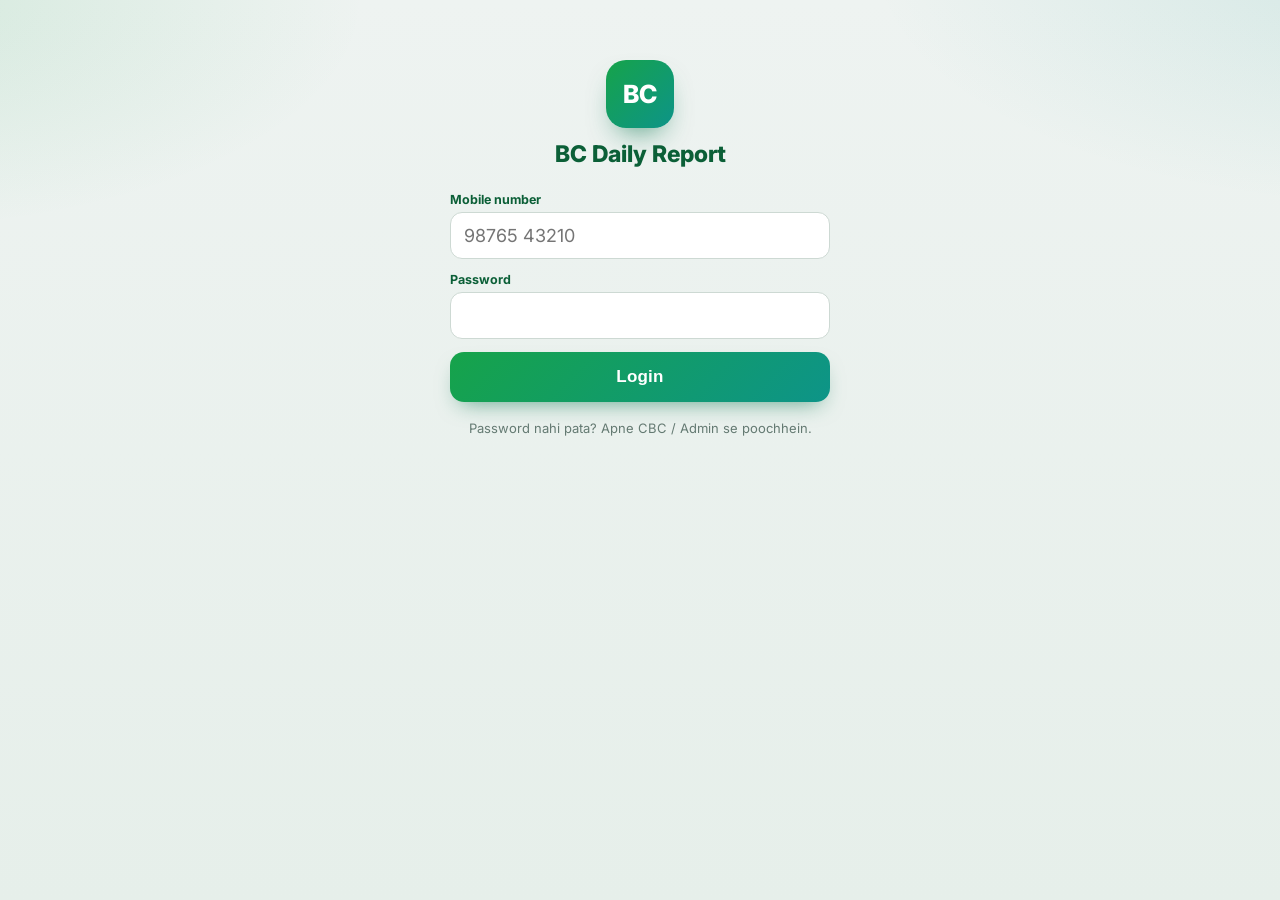
==== public/app/index.html @ 0d265304 "feat: self-hosted in-app 1:1 video/voice calling (WebRTC, no Jitsi) Own calling on our own stack: PH" ====
<!doctype html>
<html lang="hi">
<head>
<meta charset="utf-8">
<meta name="viewport" content="width=device-width, initial-scale=1, viewport-fit=cover">
<meta name="theme-color" content="#16a34a">
<meta name="apple-mobile-web-app-capable" content="yes">
<meta name="apple-mobile-web-app-status-bar-style" content="default">
<meta name="apple-mobile-web-app-title" content="BC Report">
<link rel="apple-touch-icon" href="apple-touch-icon.png">
<title>BC Report</title>
<link rel="manifest" href="manifest.json">
<link rel="stylesheet" href="app.css?v=14">
</head>
<body>
<div id="app">
  <div class="splash">BC Report…</div>
</div>
<div id="toast" class="toast"></div>
<script src="call.js?v=14"></script>
<script src="app.js?v=14"></script>
</body>
</html>
---- public/app/app.css ----
@import url('https://fonts.googleapis.com/css2?family=Inter:wght@400;500;600;700;800&family=Noto+Sans+Devanagari:wght@400;500;600;700&display=swap');

/* ============================================================
   BC Daily Report — Mobile app (PWA + Android WebView)
   Bento Grid UI: rounded tiles, soft shadows, emerald gradient.
   Class names preserved; mobile tap targets kept large.
   ============================================================ */

:root {
  --accent: #16a34a;
  --accent-2: #0d9488;
  --accent-ink: #0b5f37;
  --accent-grad: linear-gradient(135deg, #16a34a 0%, #0d9488 100%);
  --accent-soft: #e9f7ef;
  --bg: #eef2f0;
  --surface: #ffffff;
  --ink: #142019;
  --muted: #647a72;
  --line: #e3ebe7;
  --radius: 20px;
  --shadow: 0 8px 24px -14px rgba(16,50,36,.35);
  --shadow-sm: 0 2px 10px -4px rgba(16,50,36,.18);
}

* { box-sizing: border-box; }
html, body {
  margin: 0; height: 100%;
  font-family: 'Inter', 'Noto Sans Devanagari', system-ui, -apple-system, "Segoe UI", Roboto, sans-serif;
  background:
    radial-gradient(900px 420px at 110% -5%, rgba(13,148,136,.12), transparent 60%),
    radial-gradient(900px 420px at -10% 0%, rgba(22,163,74,.12), transparent 55%),
    linear-gradient(180deg, #eef3f1 0%, #e6efea 100%);
  background-attachment: fixed;
  color: var(--ink);
  -webkit-font-smoothing: antialiased;
}

.splash { display: flex; height: 100vh; align-items: center; justify-content: center; font-size: 22px; color: var(--accent-ink); font-weight: 700; letter-spacing: .3px; }

/* ---------- Header ---------- */
.top {
  position: sticky; top: 0; z-index: 5;
  background: var(--accent-grad);
  color: #fff;
  padding: 16px 18px calc(16px + env(safe-area-inset-top, 0px));
  padding-top: calc(16px + env(safe-area-inset-top, 0px));
  display: flex; align-items: center; gap: 10px;
  border-bottom-left-radius: 22px; border-bottom-right-radius: 22px;
  box-shadow: 0 10px 26px -16px rgba(13,100,70,.8);
}
.top h1 { font-size: 19px; margin: 0; flex: 1; font-weight: 800; letter-spacing: .2px; }
.top .sub { font-size: 12px; opacity: .9; font-weight: 500; }

/* ---------- Page shell ---------- */
.page { padding: 14px 13px 96px; max-width: 640px; margin: 0 auto; }

/* ---------- Bento cards ---------- */
.card {
  background: var(--surface);
  border: 1px solid var(--line);
  border-radius: var(--radius);
  padding: 15px;
  margin-bottom: 13px;
  box-shadow: var(--shadow-sm);
}
.card h2 { font-size: 16px; margin: 0 0 12px; font-weight: 800; letter-spacing: -.2px; }
.muted { color: var(--muted); font-size: 13px; }

/* ---------- Bento grid of report fields ---------- */
.grid { display: grid; grid-template-columns: 1fr 1fr; gap: 11px; }
.field { background: var(--surface); }
.grid .field {
  background: var(--accent-soft);
  border: 1px solid #d7ecdf;
  border-radius: 14px;
  padding: 10px 11px;
}
.field label { display: block; font-size: 12.5px; font-weight: 700; margin-bottom: 5px; color: var(--accent-ink); }
.field.off label { color: #a46200; }
.grid .field.off { background: #fff8ea; border-color: #f3e2bd; }

input, textarea {
  width: 100%; font-size: 18px; padding: 12px 13px;
  border: 1px solid #cdd9d3; border-radius: 12px; background: #fff;
  font-family: inherit; color: var(--ink);
  transition: border-color .15s ease, box-shadow .15s ease;
}
input:focus, textarea:focus { outline: none; border-color: var(--accent); box-shadow: 0 0 0 3px rgba(22,163,74,.16); }
.field.off input { background: #fffcf4; }

/* ---------- Buttons ---------- */
.btn {
  display: block; width: 100%; border: 0; border-radius: 14px;
  padding: 15px; font-size: 17px; font-weight: 700; letter-spacing: .2px;
  background: var(--accent-grad); color: #fff; margin-top: 13px; cursor: pointer;
  box-shadow: 0 10px 22px -10px rgba(13,120,80,.65);
  transition: transform .12s ease, filter .15s ease;
}
.btn:active { transform: translateY(1px); }
.btn.light { background: var(--accent-soft); color: var(--accent-ink); box-shadow: none; }
.btn.red { background: #fde2e4; color: #b42318; box-shadow: none; }
.btn:disabled { opacity: .55; }

/* ---------- Status pills ---------- */
.ok, .warn, .err { border-radius: 14px; padding: 11px 13px 11px 15px; font-size: 14px; margin-bottom: 11px; font-weight: 500; position: relative; border-left: 4px solid transparent; }
.ok { background: #e6f6ee; color: #0b6b46; border-left-color: var(--accent); }
.warn { background: #fff4e0; color: #8a5300; border-left-color: #e0a106; }
.err { background: #fde2e4; color: #b42318; border-left-color: #e5484d; }

/* ---------- Tables ---------- */
table { width: 100%; border-collapse: collapse; font-size: 14px; }
td, th { padding: 8px 5px; border-bottom: 1px solid #edf1ef; text-align: left; }
th { color: var(--muted); font-weight: 700; font-size: 11.5px; text-transform: uppercase; letter-spacing: .4px; }
td.n, th.n { text-align: right; }
tr:last-child td { border-bottom: none; }

/* ---------- Progress bar ---------- */
.bar { height: 7px; background: #e5ece8; border-radius: 6px; overflow: hidden; margin-top: 4px; }
.bar > i { display: block; height: 100%; background: var(--accent-grad); border-radius: 6px; }

/* ---------- Bottom tab bar (floating bento) ---------- */
.tabs {
  position: fixed; bottom: 0; left: 0; right: 0;
  display: flex;
  background: rgba(255,255,255,.92);
  backdrop-filter: saturate(140%) blur(10px);
  border-top: 1px solid var(--line);
  z-index: 10;
  padding: 7px 8px calc(7px + env(safe-area-inset-bottom));
  box-shadow: 0 -8px 26px -18px rgba(16,50,36,.4);
}
.tabs button {
  flex: 1; border: 0; background: none; padding: 8px 2px; margin: 0 3px;
  font-size: 12px; color: var(--muted); position: relative; border-radius: 14px;
  font-weight: 600; transition: background .15s ease, color .15s ease;
}
.tabs button b { display: block; font-size: 16px; font-weight: 800; line-height: 20px; margin-bottom: 1px; }
.tabs button.on { color: #fff; background: var(--accent-grad); box-shadow: 0 8px 16px -8px rgba(13,120,80,.6); }
.dot { position: absolute; top: 2px; right: 18%; background: #e5484d; color: #fff; border-radius: 10px; font-size: 10px; padding: 1px 5px; font-weight: 700; }

/* ---------- Chat ---------- */
.chat { display: flex; flex-direction: column; gap: 7px; }
.chatpage { padding-bottom: 150px; }
.dock { position: fixed; left: 0; right: 0; bottom: 0; z-index: 20; background: rgba(238,243,241,.96); backdrop-filter: blur(8px); }
.dock .tabs { position: static; box-shadow: none; background: transparent; backdrop-filter: none; }
.msg { max-width: 82%; padding: 9px 12px; border-radius: 16px; font-size: 15px; white-space: pre-wrap; word-break: break-word; box-shadow: 0 1px 2px rgba(0,0,0,.07); }
.msg.me { align-self: flex-end; background: #d8f3c6; border-top-right-radius: 5px; }
.msg.them { align-self: flex-start; background: #fff; border-top-left-radius: 5px; }
.msg .meta { font-size: 11px; color: var(--muted); text-align: right; margin-top: 3px; }
.msg .who { font-size: 12px; font-weight: 700; color: var(--accent-ink); margin-bottom: 2px; }
.composer { display: flex; gap: 8px; padding: 9px; max-width: 640px; margin: 0 auto; border-top: 1px solid var(--line); background: transparent; }
.composer textarea { font-size: 16px; padding: 11px; height: 48px; resize: none; border-radius: 14px; }
.composer button { border: 0; border-radius: 14px; min-width: 60px; height: 48px; background: var(--accent-grad); color: #fff; font-size: 13px; font-weight: 800; flex: none; box-shadow: 0 8px 16px -8px rgba(13,120,80,.6); }

.notice { white-space: pre-wrap; font-size: 14px; line-height: 1.55; }

/* ---------- Toast ---------- */
.toast { position: fixed; left: 50%; bottom: 96px; transform: translateX(-50%); background: #142019; color: #fff; padding: 11px 18px; border-radius: 999px; font-size: 14px; font-weight: 500; opacity: 0; transition: opacity .25s; pointer-events: none; z-index: 50; max-width: 90%; box-shadow: var(--shadow); }
.toast.show { opacity: .96; }

/* ---------- Login ---------- */
.login { padding: 34px 20px; max-width: 420px; margin: 0 auto; }
.logo { width: 68px; height: 68px; line-height: 68px; border-radius: 20px; background: var(--accent-grad); color: #fff; font-size: 25px; font-weight: 800; margin: 26px auto 0; text-align: center; box-shadow: 0 14px 28px -12px rgba(13,120,80,.7); }
.login h1 { text-align: center; color: var(--accent-ink); font-size: 23px; font-weight: 800; margin: 12px 0 24px; }
.login .field { background: transparent; }
.mb { margin-bottom: 13px; }

/* ---------- Update modal ---------- */
.upd { position: fixed; inset: 0; z-index: 100; background: rgba(10,25,18,.6); display: flex; align-items: center; justify-content: center; padding: 18px; backdrop-filter: blur(3px); }
.updbox { background: #fff; border-radius: var(--radius); padding: 22px; max-width: 380px; width: 100%; text-align: center; box-shadow: var(--shadow); }
.updbox h2 { margin: 6px 0 8px; color: var(--accent-ink); font-size: 20px; font-weight: 800; }
.updbox p { font-size: 15px; line-height: 1.5; }
.updbox a.btn { text-decoration: none; }
.update-mark { width: 52px; height: 52px; line-height: 52px; border-radius: 16px; background: var(--accent-soft); color: var(--accent-ink); font-weight: 800; margin: 0 auto 8px; }

/* ---------- CBC (supervisor) view ---------- */
.cbc-sum { display: grid; grid-template-columns: 1fr 1fr 1fr; gap: 10px; margin-bottom: 12px; }
.cbc-stat { background: var(--surface); border: 1px solid var(--line); border-radius: 16px; padding: 12px 10px; text-align: center; box-shadow: var(--shadow-sm); }
.cbc-stat b { display: block; font-size: 26px; font-weight: 800; letter-spacing: -.5px; line-height: 1.1; }
.cbc-stat span { font-size: 12px; color: var(--muted); font-weight: 600; }
.cbc-stat.r b { color: #d61f4e; }
.cbc-stat.g b { color: var(--accent-ink); }
.cbc-stat.n b { color: #6b7a73; }

.cbc-row { border: 1px solid var(--line); border-radius: 14px; padding: 11px 12px; margin-bottom: 10px; background: #fcfefd; }
.cbc-head { display: flex; align-items: center; justify-content: space-between; gap: 8px; }
.cbc-name { font-weight: 700; font-size: 15px; }
.cbc-row .sm { font-size: 12px; margin-top: 2px; }
.chip { font-size: 12px; font-weight: 700; padding: 3px 9px; border-radius: 999px; white-space: nowrap; }
.chip.g { background: #e6f6ee; color: #0b6b46; }
.chip.r { background: #fde2e4; color: #b4123a; }
.chip.b { background: #eef2f7; color: #5a6b86; }
.cbc-act { display: flex; gap: 8px; margin-top: 10px; }
.cbc-act .rbtn { flex: 1; text-align: center; text-decoration: none; font-weight: 700; font-size: 14px; padding: 10px; border-radius: 12px; }
.rbtn.call { background: var(--accent-grad); color: #fff; }
.rbtn.wa { background: #e6f6ee; color: #0b6b46; border: 1px solid #bfe6cf; }

/* ---------- Video meeting banner ---------- */
.meet-banner {
  display: flex; align-items: center; gap: 10px; text-decoration: none;
  background: linear-gradient(135deg, #4f46e5 0%, #7c3aed 100%);
  color: #fff; border-radius: 16px; padding: 13px 15px; margin-bottom: 13px;
  box-shadow: 0 10px 22px -10px rgba(79,70,229,.6);
}
.meet-banner .mb-info { flex: 1; min-width: 0; }
.meet-banner .mb-title { font-weight: 800; font-size: 15px; }
.meet-banner .mb-sub { font-size: 12px; opacity: .9; }
.meet-banner .mb-join { background: #fff; color: #4f46e5; font-weight: 800; font-size: 14px; padding: 8px 16px; border-radius: 999px; flex: none; }

/* ---------- CBC meeting host controls ---------- */
.host-card { background: var(--surface); border: 1px solid var(--line); border-radius: 16px; padding: 13px 14px; margin-bottom: 13px; box-shadow: var(--shadow-sm); }
.host-title { font-weight: 700; font-size: 14px; margin-bottom: 9px; }
.host-live { font-weight: 700; font-size: 14px; color: var(--accent-ink); margin-bottom: 9px; }
.host-btns { display: flex; gap: 10px; }
.host-btns .btn { margin-top: 0; }
.rbtn.meet { background: linear-gradient(135deg,#4f46e5,#7c3aed); color: #fff; }

/* ---------- In-app call overlay ---------- */
.call-ov { position: fixed; inset: 0; z-index: 200; background: #0b1512; }
.call-remote { position: absolute; inset: 0; width: 100%; height: 100%; object-fit: cover; background: #0b1512; }
.call-local { position: absolute; right: 14px; top: 14px; width: 92px; height: 128px; object-fit: cover; border-radius: 12px; border: 2px solid rgba(255,255,255,.6); z-index: 2; background: #000; }
.call-top { position: absolute; top: 0; left: 0; right: 0; padding: 18px 16px calc(14px + env(safe-area-inset-top)); z-index: 2; background: linear-gradient(#000a, transparent); color: #fff; }
.call-name { font-weight: 800; font-size: 18px; }
.call-status { font-size: 13px; opacity: .85; margin-top: 2px; }
.call-bar { position: absolute; left: 0; right: 0; bottom: 0; z-index: 3; display: flex; gap: 14px; justify-content: center; padding: 20px 16px calc(24px + env(safe-area-inset-bottom)); background: linear-gradient(transparent, #000a); }
.cbtn { border: 0; border-radius: 999px; width: 60px; height: 60px; font-size: 22px; background: rgba(255,255,255,.18); color: #fff; }
.cbtn.green { background: #16a34a; width: auto; padding: 0 22px; font-size: 16px; font-weight: 700; }
.cbtn.red { background: #e5484d; width: auto; padding: 0 22px; font-size: 16px; font-weight: 700; }
.rbtn.meetv { background: #ede9fe; color: #5b21b6; border: 1px solid #ddd6fe; }
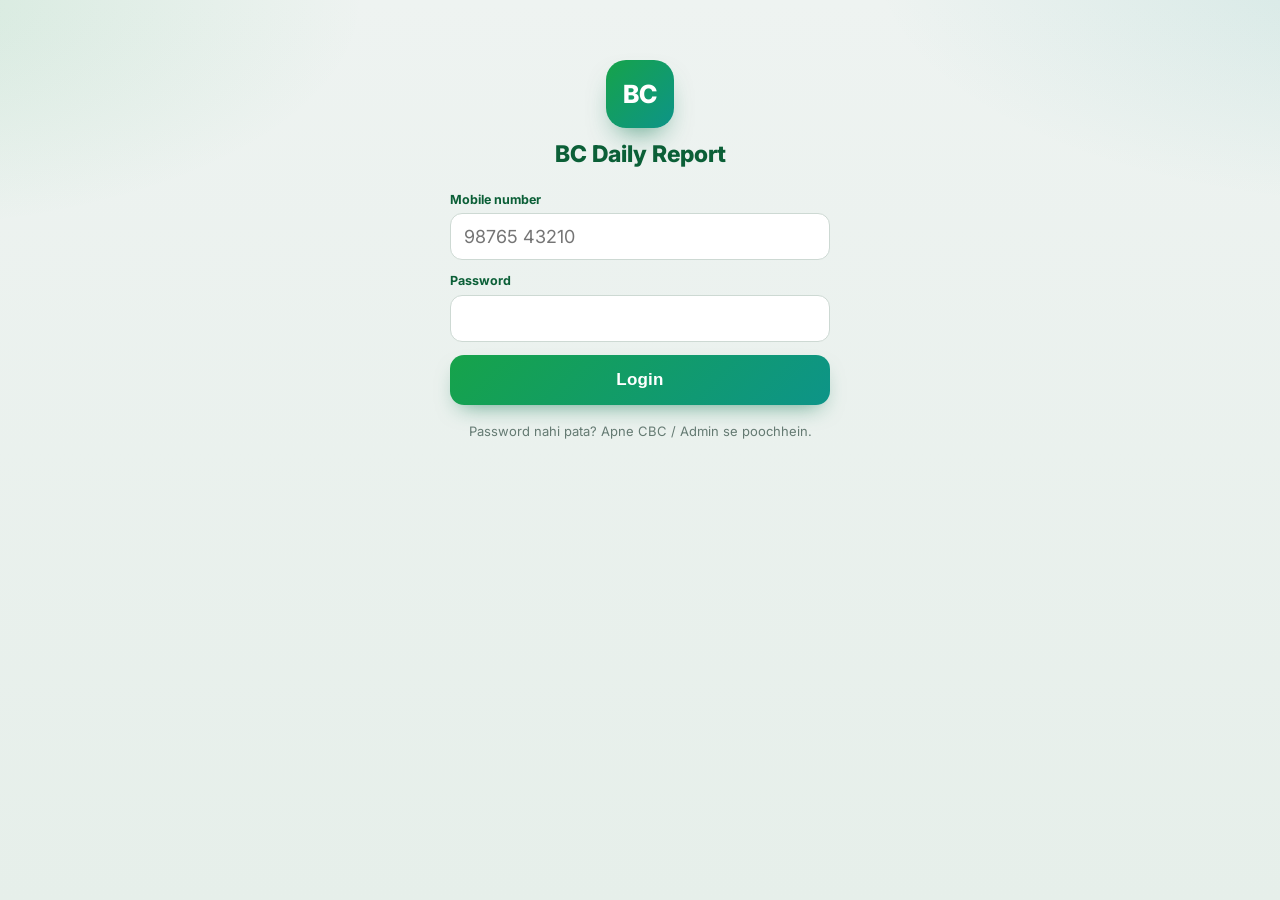
==== commit f62f676b: "Branch Manager role: daily 20-item branch report from the app, with call/alarm reminders A Branch Ma" ====
--- a/public/app/index.html
+++ b/public/app/index.html
@@ -10,14 +10,14 @@
 <link rel="apple-touch-icon" href="apple-touch-icon.png">
 <title>BC Report</title>
 <link rel="manifest" href="manifest.json">
-<link rel="stylesheet" href="app.css?v=14">
+<link rel="stylesheet" href="app.css?v=19">
 </head>
 <body>
 <div id="app">
   <div class="splash">BC Report…</div>
 </div>
 <div id="toast" class="toast"></div>
-<script src="call.js?v=14"></script>
-<script src="app.js?v=14"></script>
+<script src="call.js?v=17"></script>
+<script src="app.js?v=19"></script>
 </body>
 </html>
--- a/public/app/app.css
+++ b/public/app/app.css
@@ -206,6 +206,8 @@
 .meet-banner .mb-title { font-weight: 800; font-size: 15px; }
 .meet-banner .mb-sub { font-size: 12px; opacity: .9; }
 .meet-banner .mb-join { background: #fff; color: #4f46e5; font-weight: 800; font-size: 14px; padding: 8px 16px; border-radius: 999px; flex: none; }
+.meet-banner.broadcast { background: linear-gradient(135deg, #e11d48 0%, #b91c1c 100%); box-shadow: 0 10px 22px -10px rgba(225,29,72,.6); }
+.meet-banner.broadcast .mb-join { color: #b91c1c; }
 
 /* ---------- CBC meeting host controls ---------- */
 .host-card { background: var(--surface); border: 1px solid var(--line); border-radius: 16px; padding: 13px 14px; margin-bottom: 13px; box-shadow: var(--shadow-sm); }
@@ -227,3 +229,34 @@
 .cbtn.green { background: #16a34a; width: auto; padding: 0 22px; font-size: 16px; font-weight: 700; }
 .cbtn.red { background: #e5484d; width: auto; padding: 0 22px; font-size: 16px; font-weight: 700; }
 .rbtn.meetv { background: #ede9fe; color: #5b21b6; border: 1px solid #ddd6fe; }
+
+/* ---------- Meeting invite picker ---------- */
+.inv-head { display: flex; align-items: center; justify-content: space-between; gap: 10px; padding-bottom: 10px; border-bottom: 1px solid var(--line); margin-bottom: 4px; font-size: 14px; }
+.inv-toggle { border: 1px solid #d7ecdf; background: var(--accent-soft); color: var(--accent-ink); font-weight: 700; font-size: 13px; padding: 8px 14px; border-radius: 999px; }
+.inv-row { display: flex; align-items: center; gap: 11px; padding: 11px 2px; border-bottom: 1px solid #f1f5f3; }
+.inv-row:last-child { border-bottom: 0; }
+.inv-row input[type=checkbox] { width: 22px; height: 22px; accent-color: var(--accent); flex: none; margin: 0; }
+.inv-name { flex: 1; min-width: 0; font-weight: 600; font-size: 14.5px; }
+.inv-bar { display: flex; gap: 10px; padding: 10px 12px calc(10px + env(safe-area-inset-bottom)); max-width: 640px; margin: 0 auto; }
+.inv-bar .btn { flex: 1; }
+.inv-bar .btn.light { flex: 0 0 34%; }
+
+/* ---------- incoming meeting (ringing) ---------- */
+.meet-ring { position: fixed; inset: 0; z-index: 210; background: rgba(8,20,16,.75);
+  display: flex; align-items: center; justify-content: center; padding: 20px; backdrop-filter: blur(4px); }
+.mr-box { background: #fff; border-radius: 22px; padding: 26px 20px; max-width: 380px; width: 100%; text-align: center; box-shadow: var(--shadow); }
+.mr-ic { font-size: 40px; animation: mr-pulse 1.4s ease-in-out infinite; }
+.mr-t { font-weight: 800; font-size: 18px; margin-top: 6px; color: var(--ink); }
+.mr-s { font-size: 14px; color: var(--muted); margin: 6px 0 16px; }
+.mr-box .btn { text-decoration: none; }
+@keyframes mr-pulse { 0%,100% { transform: scale(1); } 50% { transform: scale(1.18); } }
+
+/* ---------- Branch Manager report ---------- */
+.grid .field.amt { background: #eef4ff; border-color: #d4e1fb; }
+.field.amt label { color: #1d4f9a; }
+.field .unit { font-size: 11px; font-weight: 700; color: #1d4f9a; background: #dfe9fd; border-radius: 6px; padding: 1px 5px; margin-left: 2px; white-space: nowrap; }
+.field label { line-height: 1.3; }
+select.bm-sel {
+  width: 100%; font-size: 16px; padding: 11px 12px; border: 1px solid #cdd9d3; border-radius: 12px;
+  background: #fff; font-family: inherit; color: var(--ink);
+}
